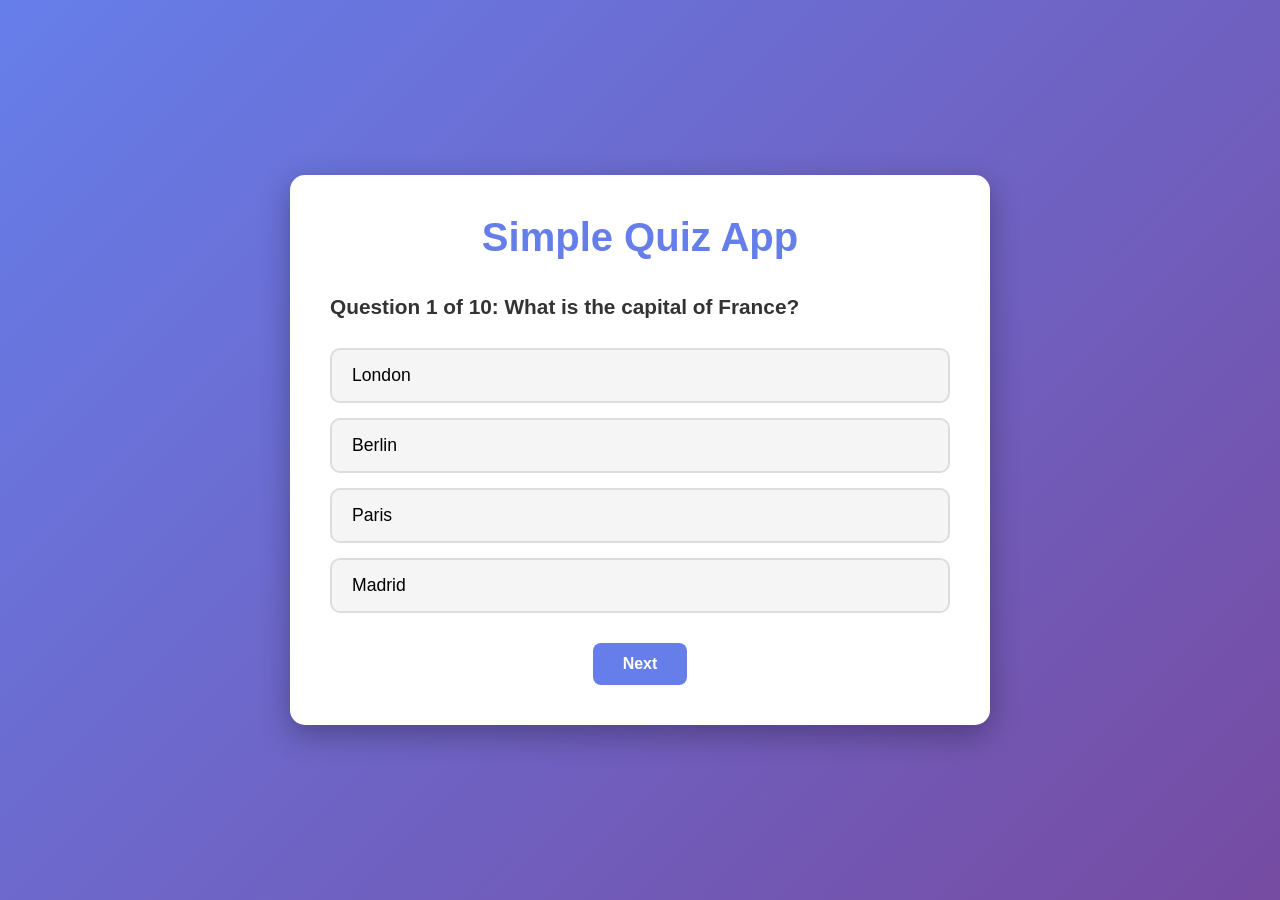
==== index.html @ 910c44df "Add simple quiz app with 10 questions Created an interactive web-based quiz application with the fol" ====
<!DOCTYPE html>
<html lang="en">
<head>
    <meta charset="UTF-8">
    <meta name="viewport" content="width=device-width, initial-scale=1.0">
    <title>Simple Quiz App</title>
    <link rel="stylesheet" href="style.css">
</head>
<body>
    <div class="container">
        <div id="quiz-container">
            <h1>Simple Quiz App</h1>
            <div id="quiz">
                <div id="question-container">
                    <h2 id="question"></h2>
                    <div id="options"></div>
                </div>
                <div id="navigation">
                    <button id="prev-btn" style="display:none;">Previous</button>
                    <button id="next-btn">Next</button>
                    <button id="submit-btn" style="display:none;">Submit Quiz</button>
                </div>
            </div>
            <div id="results" style="display:none;">
                <h2>Quiz Complete!</h2>
                <p id="score"></p>
                <div id="answers-review"></div>
                <button id="restart-btn">Restart Quiz</button>
            </div>
        </div>
    </div>
    <script src="script.js"></script>
</body>
</html>
---- style.css ----
* {
    margin: 0;
    padding: 0;
    box-sizing: border-box;
}

body {
    font-family: 'Segoe UI', Tahoma, Geneva, Verdana, sans-serif;
    background: linear-gradient(135deg, #667eea 0%, #764ba2 100%);
    min-height: 100vh;
    display: flex;
    justify-content: center;
    align-items: center;
    padding: 20px;
}

.container {
    width: 100%;
    max-width: 700px;
}

#quiz-container {
    background: white;
    border-radius: 15px;
    padding: 40px;
    box-shadow: 0 10px 30px rgba(0, 0, 0, 0.3);
}

h1 {
    color: #667eea;
    text-align: center;
    margin-bottom: 30px;
    font-size: 2.5rem;
}

h2 {
    color: #333;
    margin-bottom: 20px;
    font-size: 1.5rem;
}

#question {
    font-size: 1.3rem;
    line-height: 1.6;
    margin-bottom: 25px;
}

#options {
    display: flex;
    flex-direction: column;
    gap: 15px;
    margin-bottom: 30px;
}

.option {
    background: #f5f5f5;
    border: 2px solid #ddd;
    border-radius: 10px;
    padding: 15px 20px;
    cursor: pointer;
    transition: all 0.3s ease;
    font-size: 1.1rem;
}

.option:hover {
    background: #e9e9e9;
    border-color: #667eea;
    transform: translateX(5px);
}

.option.selected {
    background: #667eea;
    color: white;
    border-color: #667eea;
}

.option.correct {
    background: #4caf50;
    color: white;
    border-color: #4caf50;
}

.option.incorrect {
    background: #f44336;
    color: white;
    border-color: #f44336;
}

#navigation {
    display: flex;
    gap: 15px;
    justify-content: center;
}

button {
    background: #667eea;
    color: white;
    border: none;
    border-radius: 8px;
    padding: 12px 30px;
    font-size: 1rem;
    cursor: pointer;
    transition: all 0.3s ease;
    font-weight: 600;
}

button:hover {
    background: #5568d3;
    transform: translateY(-2px);
    box-shadow: 0 5px 15px rgba(102, 126, 234, 0.4);
}

button:disabled {
    background: #ccc;
    cursor: not-allowed;
    transform: none;
}

#results {
    text-align: center;
}

#score {
    font-size: 1.5rem;
    margin: 20px 0;
    color: #667eea;
    font-weight: bold;
}

#answers-review {
    text-align: left;
    margin: 30px 0;
    max-height: 400px;
    overflow-y: auto;
}

.review-item {
    background: #f5f5f5;
    padding: 15px;
    margin-bottom: 15px;
    border-radius: 8px;
    border-left: 4px solid #667eea;
}

.review-item.correct {
    border-left-color: #4caf50;
}

.review-item.incorrect {
    border-left-color: #f44336;
}

.review-question {
    font-weight: bold;
    margin-bottom: 10px;
    color: #333;
}

.review-answer {
    margin: 5px 0;
    padding-left: 10px;
}

.your-answer {
    color: #f44336;
}

.correct-answer {
    color: #4caf50;
}

#restart-btn {
    margin-top: 20px;
}

@media (max-width: 600px) {
    #quiz-container {
        padding: 20px;
    }

    h1 {
        font-size: 2rem;
    }

    #question {
        font-size: 1.1rem;
    }

    .option {
        font-size: 1rem;
        padding: 12px 15px;
    }
}
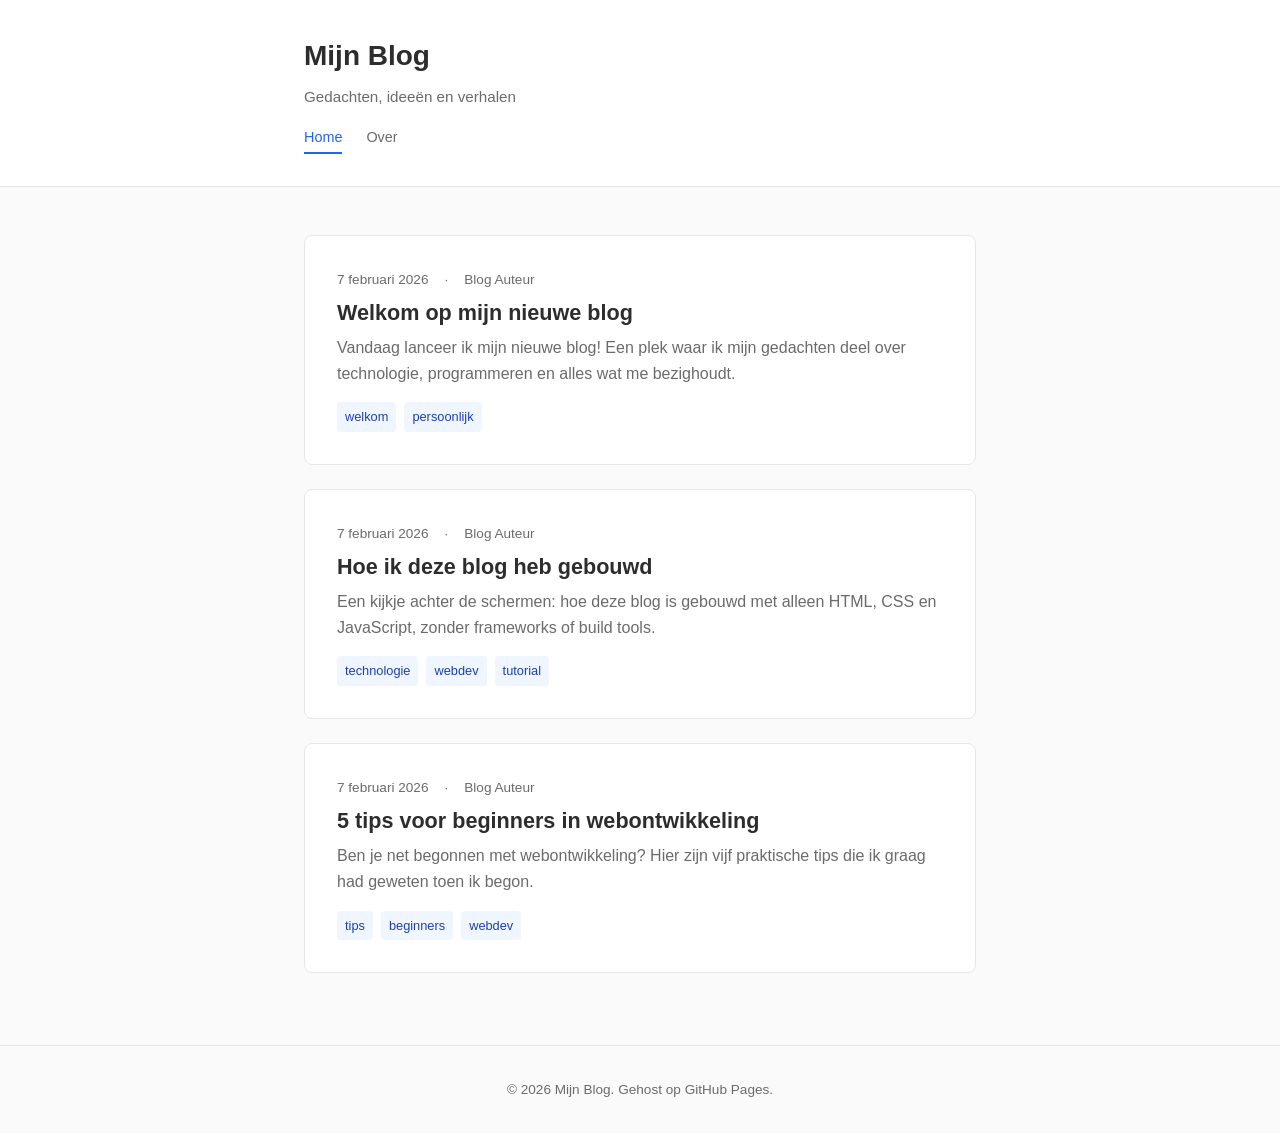
==== commit 5a15e5f2: "deploy: b270f28ccc5b91e3f2fee40453651f935c13b735" ====
--- a/index.html
+++ b/index.html
@@ -1,34 +1,35 @@
 <!DOCTYPE html>
-<html lang="en">
+<html lang="nl">
 <head>
     <meta charset="UTF-8">
     <meta name="viewport" content="width=device-width, initial-scale=1.0">
-    <title>Simple Quiz App</title>
-    <link rel="stylesheet" href="style.css">
+    <title>Mijn Blog</title>
+    <link rel="stylesheet" href="css/style.css">
 </head>
 <body>
-    <div class="container">
-        <div id="quiz-container">
-            <h1>Simple Quiz App</h1>
-            <div id="quiz">
-                <div id="question-container">
-                    <h2 id="question"></h2>
-                    <div id="options"></div>
-                </div>
-                <div id="navigation">
-                    <button id="prev-btn" style="display:none;">Previous</button>
-                    <button id="next-btn">Next</button>
-                    <button id="submit-btn" style="display:none;">Submit Quiz</button>
-                </div>
-            </div>
-            <div id="results" style="display:none;">
-                <h2>Quiz Complete!</h2>
-                <p id="score"></p>
-                <div id="answers-review"></div>
-                <button id="restart-btn">Restart Quiz</button>
-            </div>
+    <header>
+        <div class="container">
+            <h1><a href="index.html">Mijn Blog</a></h1>
+            <p class="tagline">Gedachten, ideeën en verhalen</p>
+            <nav>
+                <a href="index.html" class="active">Home</a>
+                <a href="over.html">Over</a>
+            </nav>
         </div>
-    </div>
-    <script src="script.js"></script>
+    </header>
+
+    <main class="container">
+        <div id="blog-posts">
+            <!-- Posts worden hier dynamisch geladen -->
+        </div>
+    </main>
+
+    <footer>
+        <div class="container">
+            <p>&copy; 2026 Mijn Blog. Gehost op GitHub Pages.</p>
+        </div>
+    </footer>
+
+    <script src="js/blog.js"></script>
 </body>
 </html>
--- a/css/style.css
+++ b/css/style.css
@@ -0,0 +1,318 @@
+/* === Reset & Base === */
+*,
+*::before,
+*::after {
+    margin: 0;
+    padding: 0;
+    box-sizing: border-box;
+}
+
+:root {
+    --color-bg: #fafafa;
+    --color-surface: #ffffff;
+    --color-text: #2d2d2d;
+    --color-text-light: #6b6b6b;
+    --color-primary: #2563eb;
+    --color-primary-dark: #1d4ed8;
+    --color-border: #e5e7eb;
+    --color-tag-bg: #eff6ff;
+    --color-tag-text: #1e40af;
+    --font-sans: -apple-system, BlinkMacSystemFont, 'Segoe UI', Roboto, sans-serif;
+    --font-serif: Georgia, 'Times New Roman', serif;
+    --max-width: 720px;
+    --space-xs: 0.25rem;
+    --space-sm: 0.5rem;
+    --space-md: 1rem;
+    --space-lg: 1.5rem;
+    --space-xl: 2rem;
+    --space-2xl: 3rem;
+}
+
+body {
+    font-family: var(--font-sans);
+    background-color: var(--color-bg);
+    color: var(--color-text);
+    line-height: 1.7;
+    min-height: 100vh;
+    display: flex;
+    flex-direction: column;
+}
+
+.container {
+    max-width: var(--max-width);
+    margin: 0 auto;
+    padding: 0 var(--space-lg);
+    width: 100%;
+}
+
+/* === Header === */
+header {
+    background: var(--color-surface);
+    border-bottom: 1px solid var(--color-border);
+    padding: var(--space-xl) 0;
+    margin-bottom: var(--space-2xl);
+}
+
+header h1 {
+    font-size: 1.75rem;
+    font-weight: 700;
+    margin-bottom: var(--space-xs);
+}
+
+header h1 a {
+    color: var(--color-text);
+    text-decoration: none;
+}
+
+header h1 a:hover {
+    color: var(--color-primary);
+}
+
+.tagline {
+    color: var(--color-text-light);
+    font-size: 0.95rem;
+    margin-bottom: var(--space-md);
+}
+
+nav {
+    display: flex;
+    gap: var(--space-lg);
+}
+
+nav a {
+    color: var(--color-text-light);
+    text-decoration: none;
+    font-size: 0.9rem;
+    font-weight: 500;
+    padding-bottom: 2px;
+    border-bottom: 2px solid transparent;
+    transition: color 0.2s, border-color 0.2s;
+}
+
+nav a:hover,
+nav a.active {
+    color: var(--color-primary);
+    border-bottom-color: var(--color-primary);
+}
+
+/* === Main Content === */
+main {
+    flex: 1;
+}
+
+/* === Blog Post Card === */
+.post-card {
+    background: var(--color-surface);
+    border: 1px solid var(--color-border);
+    border-radius: 8px;
+    padding: var(--space-xl);
+    margin-bottom: var(--space-lg);
+    transition: box-shadow 0.2s;
+}
+
+.post-card:hover {
+    box-shadow: 0 2px 12px rgba(0, 0, 0, 0.06);
+}
+
+.post-meta {
+    display: flex;
+    align-items: center;
+    gap: var(--space-md);
+    margin-bottom: var(--space-sm);
+    font-size: 0.85rem;
+    color: var(--color-text-light);
+}
+
+.post-date {
+    font-weight: 500;
+}
+
+.post-card h2 {
+    font-size: 1.35rem;
+    font-weight: 700;
+    margin-bottom: var(--space-sm);
+    line-height: 1.3;
+}
+
+.post-card h2 a {
+    color: var(--color-text);
+    text-decoration: none;
+}
+
+.post-card h2 a:hover {
+    color: var(--color-primary);
+}
+
+.post-excerpt {
+    color: var(--color-text-light);
+    margin-bottom: var(--space-md);
+    line-height: 1.6;
+}
+
+.post-tags {
+    display: flex;
+    flex-wrap: wrap;
+    gap: var(--space-sm);
+}
+
+.tag {
+    background: var(--color-tag-bg);
+    color: var(--color-tag-text);
+    padding: var(--space-xs) var(--space-sm);
+    border-radius: 4px;
+    font-size: 0.8rem;
+    font-weight: 500;
+}
+
+.read-more {
+    display: inline-block;
+    color: var(--color-primary);
+    text-decoration: none;
+    font-weight: 500;
+    font-size: 0.9rem;
+}
+
+.read-more:hover {
+    text-decoration: underline;
+}
+
+/* === Full Post Page === */
+.post-full {
+    background: var(--color-surface);
+    border: 1px solid var(--color-border);
+    border-radius: 8px;
+    padding: var(--space-2xl);
+}
+
+.post-full h2 {
+    font-size: 1.75rem;
+    margin-bottom: var(--space-sm);
+}
+
+.post-full .post-meta {
+    margin-bottom: var(--space-xl);
+}
+
+.post-content {
+    font-family: var(--font-serif);
+    font-size: 1.05rem;
+}
+
+.post-content p {
+    margin-bottom: var(--space-lg);
+}
+
+.post-content h3 {
+    font-family: var(--font-sans);
+    font-size: 1.2rem;
+    margin-top: var(--space-xl);
+    margin-bottom: var(--space-md);
+}
+
+.post-content ul,
+.post-content ol {
+    margin-bottom: var(--space-lg);
+    padding-left: var(--space-xl);
+}
+
+.post-content li {
+    margin-bottom: var(--space-sm);
+}
+
+.post-content code {
+    background: #f3f4f6;
+    padding: 2px 6px;
+    border-radius: 3px;
+    font-size: 0.9em;
+}
+
+.post-content blockquote {
+    border-left: 3px solid var(--color-primary);
+    padding-left: var(--space-lg);
+    color: var(--color-text-light);
+    margin-bottom: var(--space-lg);
+    font-style: italic;
+}
+
+.back-link {
+    display: inline-block;
+    margin-bottom: var(--space-xl);
+    color: var(--color-primary);
+    text-decoration: none;
+    font-weight: 500;
+}
+
+.back-link:hover {
+    text-decoration: underline;
+}
+
+/* === About Page === */
+.about-page {
+    background: var(--color-surface);
+    border: 1px solid var(--color-border);
+    border-radius: 8px;
+    padding: var(--space-2xl);
+}
+
+.about-page h2 {
+    font-size: 1.5rem;
+    margin-bottom: var(--space-lg);
+}
+
+.about-page h3 {
+    font-size: 1.15rem;
+    margin-top: var(--space-xl);
+    margin-bottom: var(--space-sm);
+}
+
+.about-page p {
+    margin-bottom: var(--space-md);
+    color: var(--color-text-light);
+}
+
+.about-page ul {
+    list-style: none;
+    margin-bottom: var(--space-md);
+}
+
+.about-page ul li {
+    padding: var(--space-sm) 0;
+    color: var(--color-text-light);
+}
+
+/* === Footer === */
+footer {
+    margin-top: var(--space-2xl);
+    padding: var(--space-xl) 0;
+    border-top: 1px solid var(--color-border);
+    text-align: center;
+}
+
+footer p {
+    color: var(--color-text-light);
+    font-size: 0.85rem;
+}
+
+/* === Responsive === */
+@media (max-width: 600px) {
+    header {
+        padding: var(--space-lg) 0;
+        margin-bottom: var(--space-xl);
+    }
+
+    header h1 {
+        font-size: 1.4rem;
+    }
+
+    .post-card {
+        padding: var(--space-lg);
+    }
+
+    .post-full {
+        padding: var(--space-lg);
+    }
+
+    .post-full h2 {
+        font-size: 1.35rem;
+    }
+}
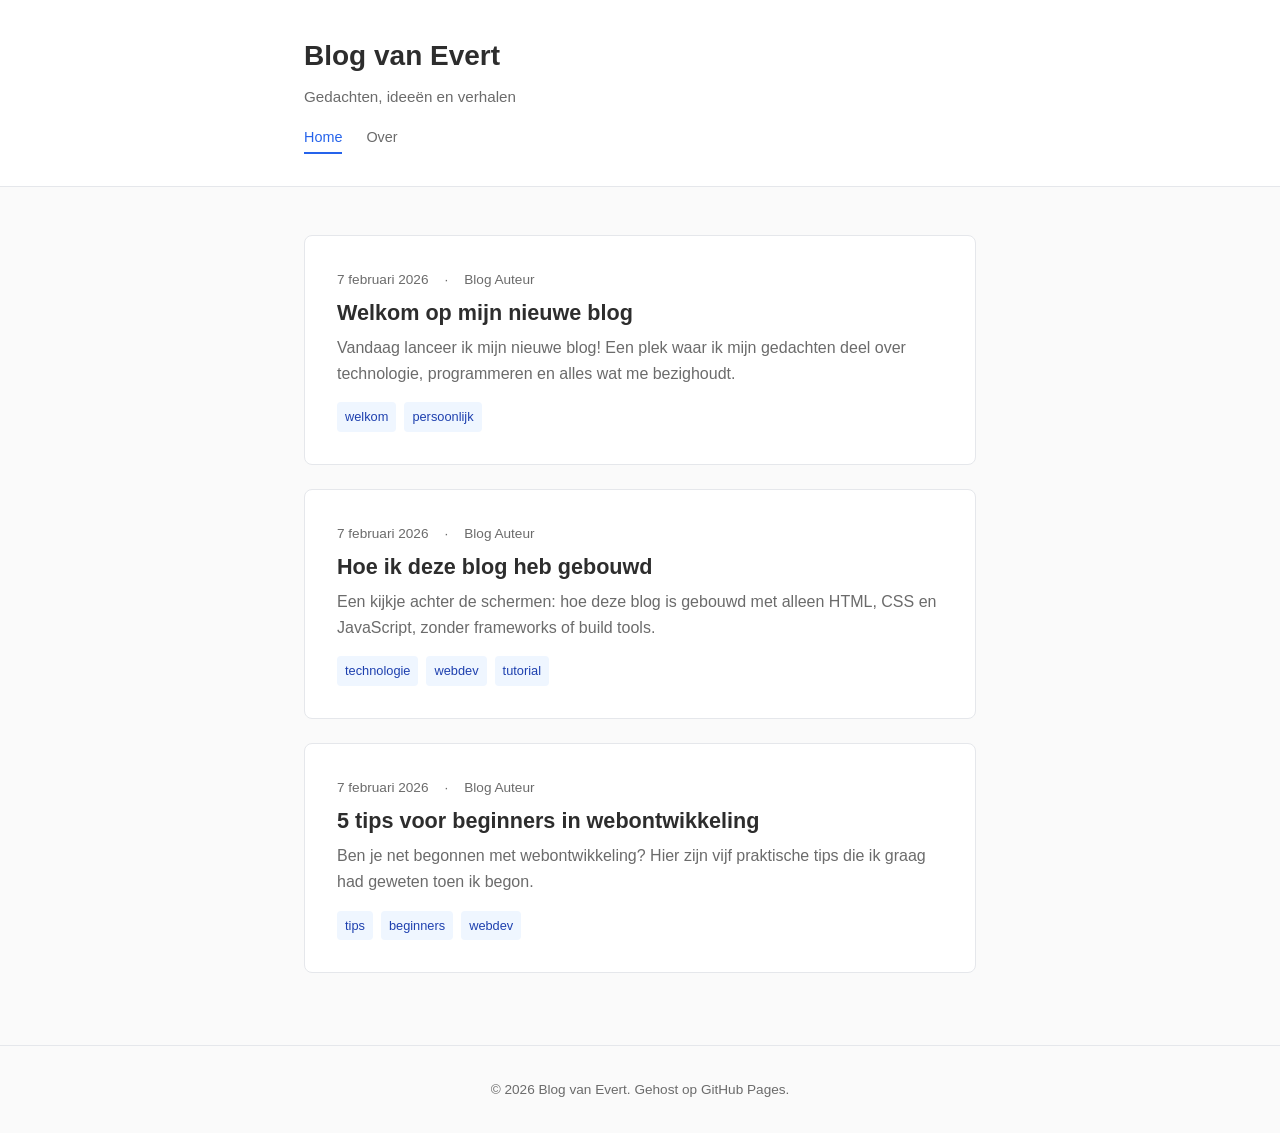
==== commit 24d347e0: "deploy: 5dc54e4a6aea3444ec625d0bd3fe1d17454c3946" ====
--- a/index.html
+++ b/index.html
@@ -3,13 +3,13 @@
 <head>
     <meta charset="UTF-8">
     <meta name="viewport" content="width=device-width, initial-scale=1.0">
-    <title>Mijn Blog</title>
+    <title>Blog van Evert</title>
     <link rel="stylesheet" href="css/style.css">
 </head>
 <body>
     <header>
         <div class="container">
-            <h1><a href="index.html">Mijn Blog</a></h1>
+            <h1><a href="index.html">Blog van Evert</a></h1>
             <p class="tagline">Gedachten, ideeën en verhalen</p>
             <nav>
                 <a href="index.html" class="active">Home</a>
@@ -26,10 +26,11 @@
 
     <footer>
         <div class="container">
-            <p>&copy; 2026 Mijn Blog. Gehost op GitHub Pages.</p>
+            <p>&copy; 2026 Blog van Evert. Gehost op GitHub Pages.</p>
         </div>
     </footer>
 
     <script src="js/blog.js"></script>
 </body>
 </html>
+
